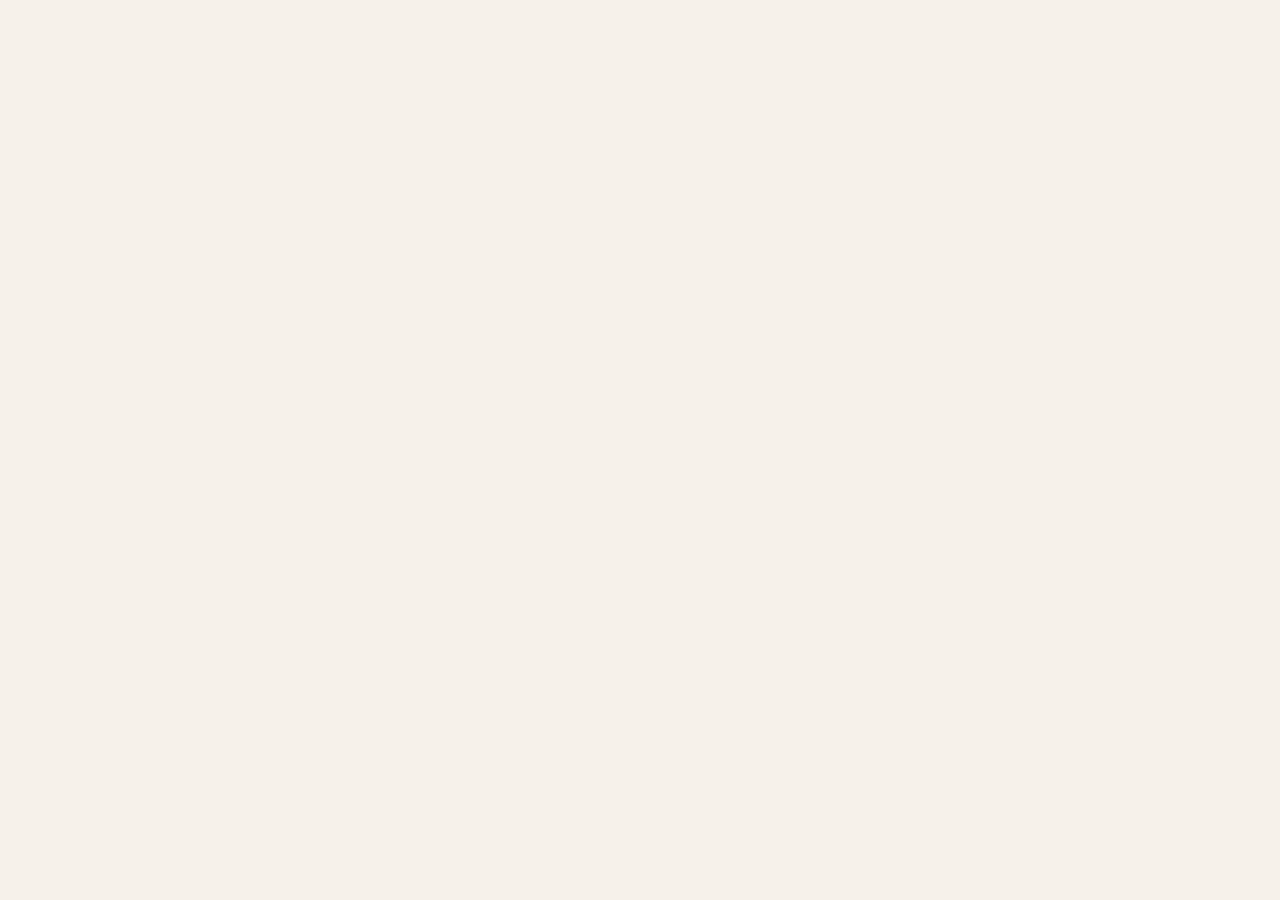
==== 2026109/index.html @ 6fd9b2a5 "team work start" ====
<!DOCTYPE html>
<html lang="ja">
<head>
  <meta charset="UTF-8">
  <meta name="viewport" content="width=device-width, initial-scale=1.0">
  <title>まちかどカフェ</title>
  <link rel="stylesheet" href="css/base.css">
  <link rel="stylesheet" href="css/header.css">
  <link rel="stylesheet" href="css/main.css">
  <link rel="stylesheet" href="css/footer.css">
</head>
<body>
  <!-- ===== A ヘッダー ここから ===== -->

  <!-- ===== A ヘッダー ここまで ===== -->

  <!-- ===== B メイン ここから ===== -->

  <!-- ===== B メイン ここまで ===== -->

  <!-- ===== C フッター ここから ===== -->

  <!-- ===== C フッター ここまで ===== -->
</body>
</html>
---- 2026109/css/base.css ----
/* base.css … 先生が用意したファイル。だれも書きかえない */

* {
  box-sizing: border-box;
}

body {
  margin: 0;
  font-family: sans-serif;
  color: #333;
  background: #f6f1ea;
  line-height: 1.7;
}
---- 2026109/css/header.css ----
/* header.css … 26516 さんの担当 */
---- 2026109/css/main.css ----
/* main.css … 26502 さんの担当 */
---- 2026109/css/footer.css ----
/* footer.css … 26523 さんの担当 */
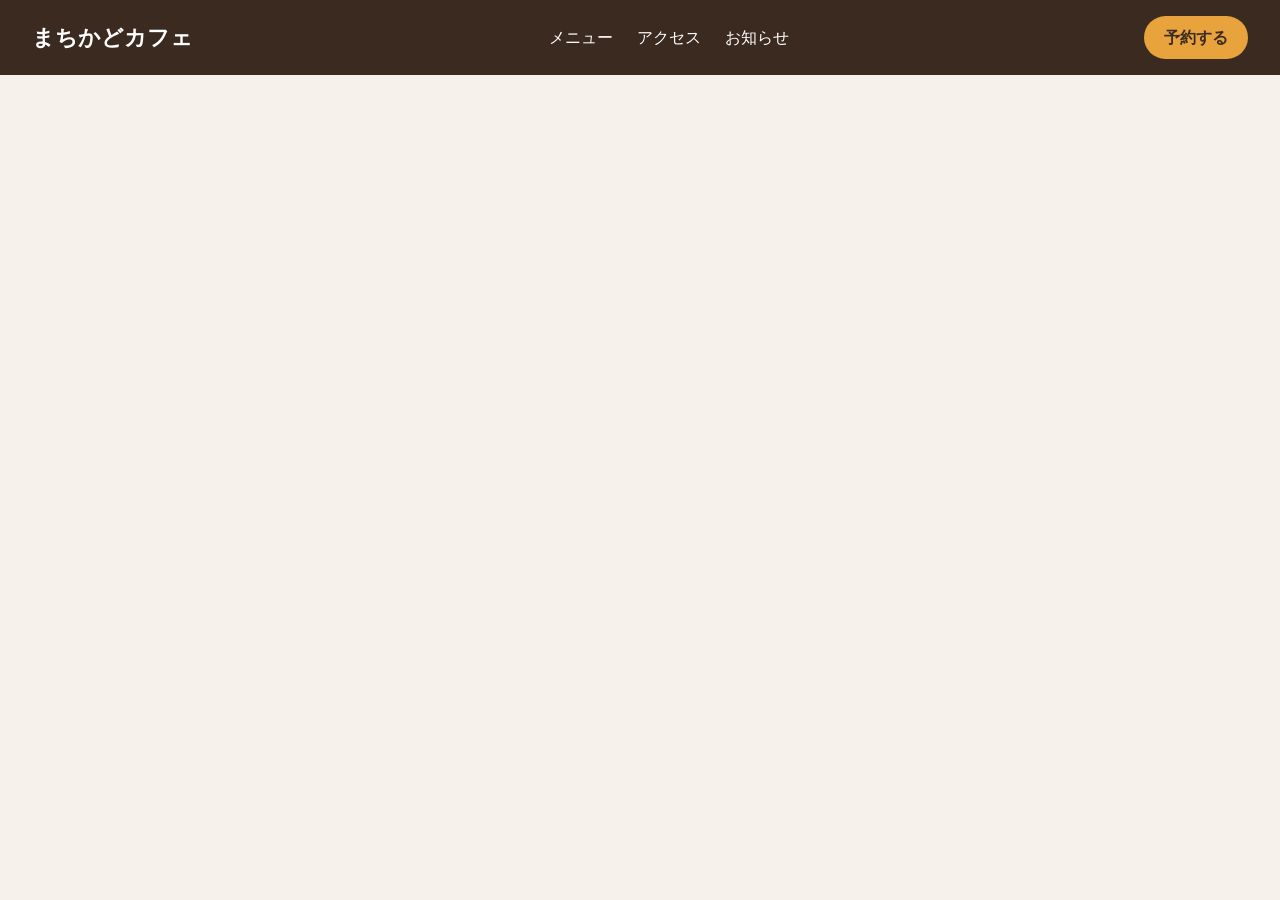
==== commit a3c57015: "add" ====
--- a/2026109/index.html
+++ b/2026109/index.html
@@ -11,6 +11,15 @@
 </head>
 <body>
   <!-- ===== A ヘッダー ここから ===== -->
+  <header class="box">
+    <h1 class="title">まちかどカフェ</h1>
+    <ul class="list">
+      <li><a class="link" href="#">メニュー</a></li>
+      <li><a class="link" href="#">アクセス</a></li>
+      <li><a class="link" href="#">お知らせ</a></li>
+    </ul>
+    <a class="btn" href="#">予約する</a>
+  </header>
 
   <!-- ===== A ヘッダー ここまで ===== -->
 
--- a/2026109/css/header.css
+++ b/2026109/css/header.css
@@ -1 +1,36 @@
 /* header.css … 26516 さんの担当 */
+.box {
+  display: flex;
+  justify-content: space-between;
+  align-items: center;
+  padding: 16px 32px;
+  background: #3b2a20;
+}
+
+.title {
+  margin: 0;
+  font-size: 22px;
+  color: #fff;
+}
+
+.list {
+  display: flex;
+  gap: 24px;
+  margin: 0;
+  padding: 0;
+  list-style: none;
+}
+
+.link {
+  color: #fff;
+  text-decoration: none;
+}
+
+.btn {
+  padding: 8px 20px;
+  border-radius: 999px;
+  background: #e8a33d;
+  color: #3b2a20;
+  font-weight: bold;
+  text-decoration: none;
+}
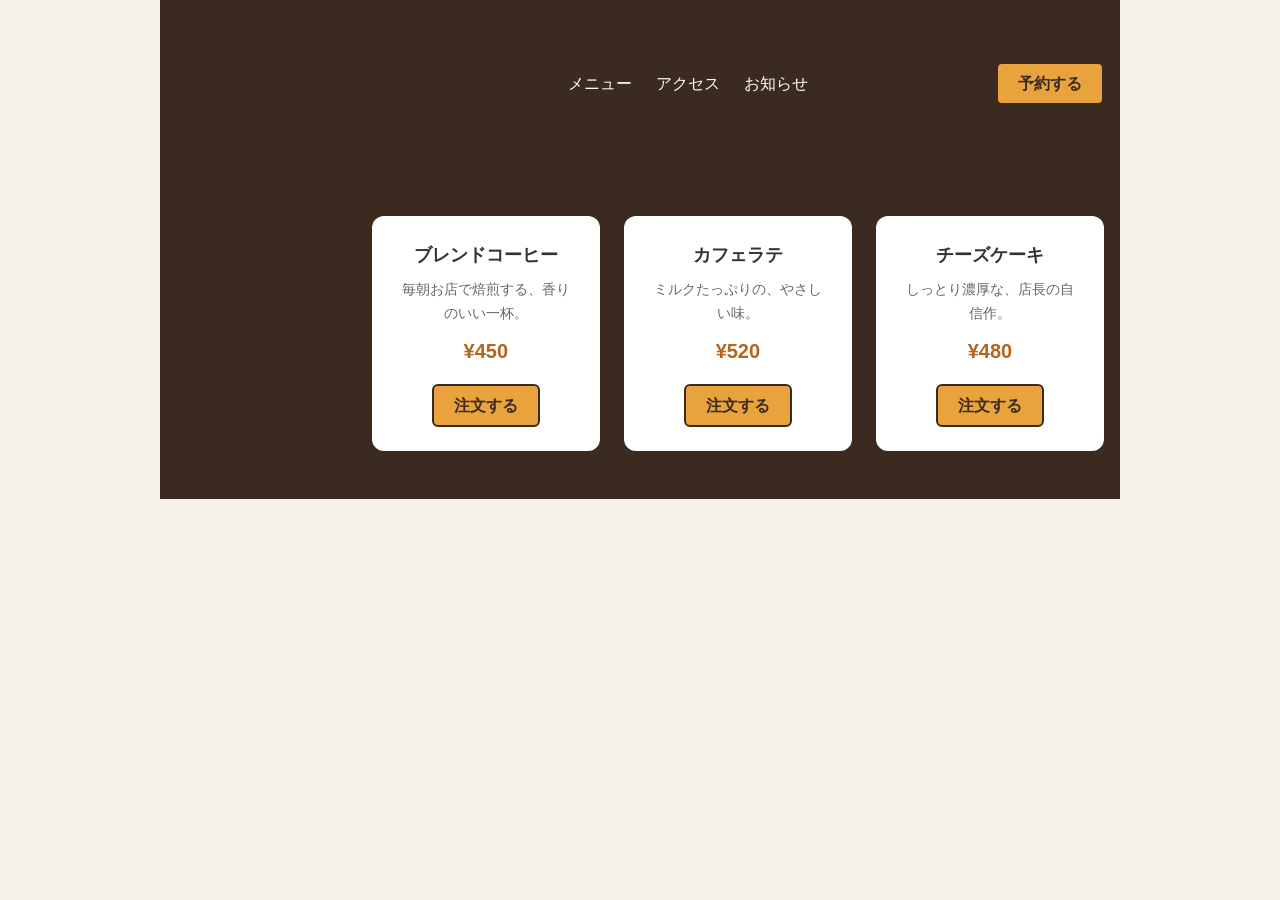
==== commit 556ed0ab: "b inter" ====
--- a/2026109/index.html
+++ b/2026109/index.html
@@ -24,6 +24,29 @@
   <!-- ===== A ヘッダー ここまで ===== -->
 
   <!-- ===== B メイン ここから ===== -->
+  <main class="box">
+    <h2 class="title">おすすめメニュー</h2>
+    <ul class="list">
+      <li class="item">
+        <h3 class="name">ブレンドコーヒー</h3>
+        <p class="text">毎朝お店で焙煎する、香りのいい一杯。</p>
+        <p class="price">¥450</p>
+        <a class="btn" href="#">注文する</a>
+      </li>
+      <li class="item">
+        <h3 class="name">カフェラテ</h3>
+        <p class="text">ミルクたっぷりの、やさしい味。</p>
+        <p class="price">¥520</p>
+        <a class="btn" href="#">注文する</a>
+      </li>
+      <li class="item">
+        <h3 class="name">チーズケーキ</h3>
+        <p class="text">しっとり濃厚な、店長の自信作。</p>
+        <p class="price">¥480</p>
+        <a class="btn" href="#">注文する</a>
+      </li>
+    </ul>
+  </main>
 
   <!-- ===== B メイン ここまで ===== -->
 
--- a/2026109/css/main.css
+++ b/2026109/css/main.css
@@ -1 +1,56 @@
-/* main.css … 26502 さんの担当 */
+.box {
+  max-width: 960px;
+  margin: 0 auto;
+  padding: 48px 16px;
+}
+
+.title {
+  margin: 0 0 24px;
+  font-size: 28px;
+  text-align: center;
+  color: #3b2a20;
+}
+
+.list {
+  display: flex;
+  gap: 24px;
+  margin: 0;
+  padding: 0;
+  list-style: none;
+}
+
+.item {
+  flex: 1;
+  padding: 24px;
+  border-radius: 12px;
+  background: #fff;
+  text-align: center;
+}
+
+.name {
+  margin: 0;
+  font-size: 18px;
+}
+
+.text {
+  margin: 8px 0;
+  font-size: 14px;
+  color: #666;
+}
+
+.price {
+  margin: 0 0 16px;
+  font-size: 20px;
+  font-weight: bold;
+  color: #b5651d;
+}
+
+.btn {
+  display: inline-block;
+  padding: 6px 20px;
+  border: 2px solid #3b2a20;
+  border-radius: 6px;
+  color: #3b2a20;
+  text-decoration: none;
+}
+
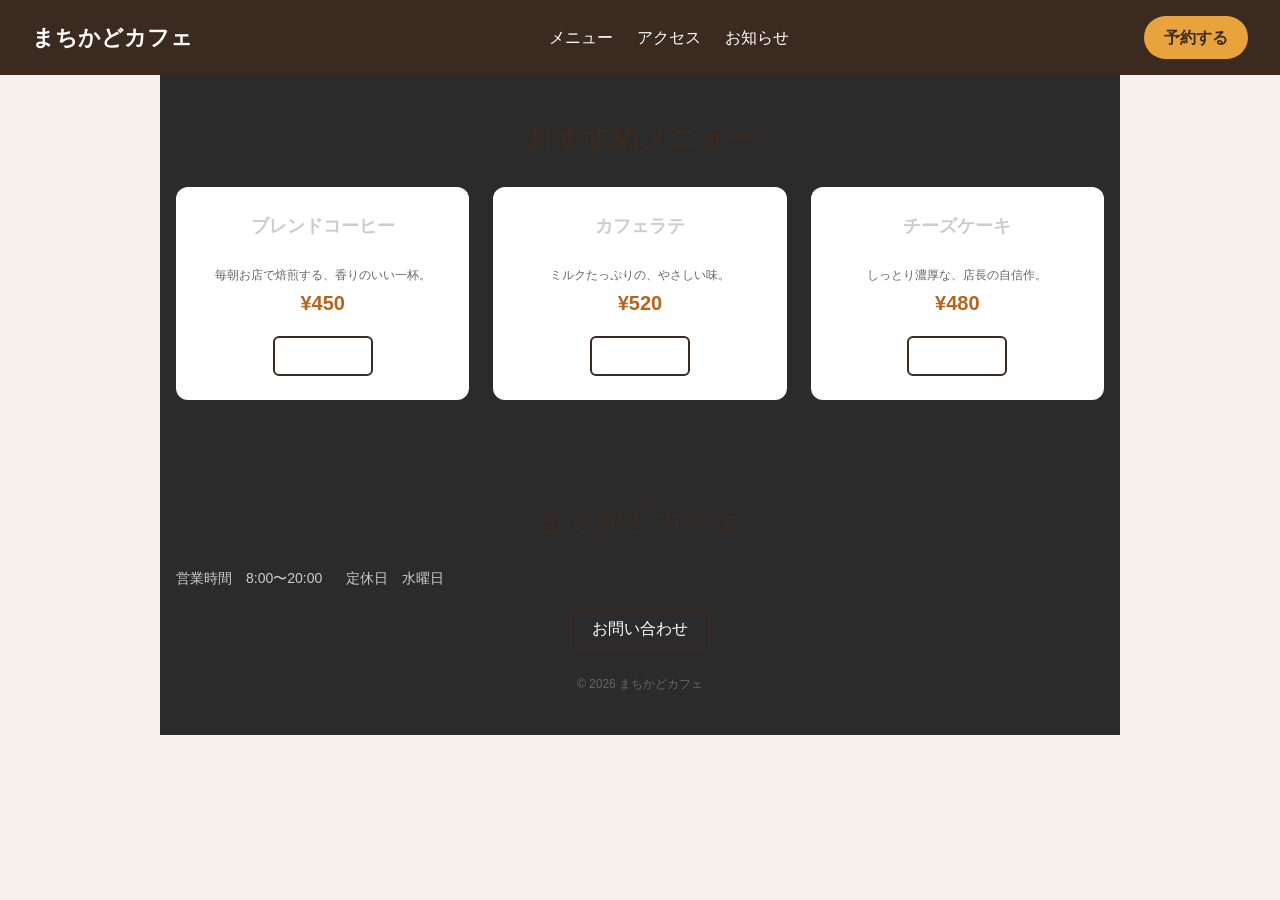
==== commit 7a38b8bb: "261106 受け取ったまま" ====
--- a/2026109/index.html
+++ b/2026109/index.html
@@ -11,14 +11,14 @@
 </head>
 <body>
   <!-- ===== A ヘッダー ここから ===== -->
-  <header class="box">
-    <h1 class="title">まちかどカフェ</h1>
-    <ul class="list">
-      <li><a class="link" href="#">メニュー</a></li>
-      <li><a class="link" href="#">アクセス</a></li>
-      <li><a class="link" href="#">お知らせ</a></li>
+  <header class="mountain-header">
+    <h1 class="mountain-header__title">まちかどカフェ</h1>
+    <ul class="mountain-header__list">
+      <li><a class="mountain-header__link" href="#">メニュー</a></li>
+      <li><a class="mountain-header__link" href="#">アクセス</a></li>
+      <li><a class="mountain-header__link" href="#">お知らせ</a></li>
     </ul>
-    <a class="btn" href="#">予約する</a>
+    <a class="mountain-header__btn" href="#">予約する</a>
   </header>
 
   <!-- ===== A ヘッダー ここまで ===== -->
@@ -51,7 +51,15 @@
   <!-- ===== B メイン ここまで ===== -->
 
   <!-- ===== C フッター ここから ===== -->
-
+<footer class="box">
+        <p class="title">まちかどカフェ</p>
+        <ul class="list">
+            <li>営業時間　8:00〜20:00</li>
+            <li>定休日　水曜日</li>
+        </ul>
+        <a class="btn" href="#">お問い合わせ</a>
+        <p class="text">© 2026 まちかどカフェ</p>
+    </footer>
   <!-- ===== C フッター ここまで ===== -->
 </body>
 </html>
--- a/2026109/css/header.css
+++ b/2026109/css/header.css
@@ -1,5 +1,5 @@
 /* header.css … 26516 さんの担当 */
-.box {
+.mountain-header {
   display: flex;
   justify-content: space-between;
   align-items: center;
@@ -7,13 +7,13 @@
   background: #3b2a20;
 }
 
-.title {
+.mountain-header__title {
   margin: 0;
   font-size: 22px;
   color: #fff;
 }
 
-.list {
+.mountain-header__list {
   display: flex;
   gap: 24px;
   margin: 0;
@@ -21,12 +21,12 @@
   list-style: none;
 }
 
-.link {
+.mountain-header__link {
   color: #fff;
   text-decoration: none;
 }
 
-.btn {
+.mountain-header__btn {
   padding: 8px 20px;
   border-radius: 999px;
   background: #e8a33d;
--- a/2026109/css/footer.css
+++ b/2026109/css/footer.css
@@ -1 +1,30 @@
 /* footer.css … 26523 さんの担当 */
+/* footer.css … 26523 さんの担当 */
+.box {
+    padding: 40px 16px;
+    background: #2b2b2b;
+    color: #ccc;
+    text-align: center;
+}
+
+mountain-header__.title {
+    margin: 0 0 8px;
+    font-size: 20px;
+    color: #fff;
+}
+
+.list {
+    margin: 0 0 16px;
+    padding: 0;
+    list-style: none;
+    font-size: 14px;
+}
+
+.btn {
+    color: #fff;
+}
+
+.text {
+    margin: 24px 0 0;
+    font-size: 12px;
+}
